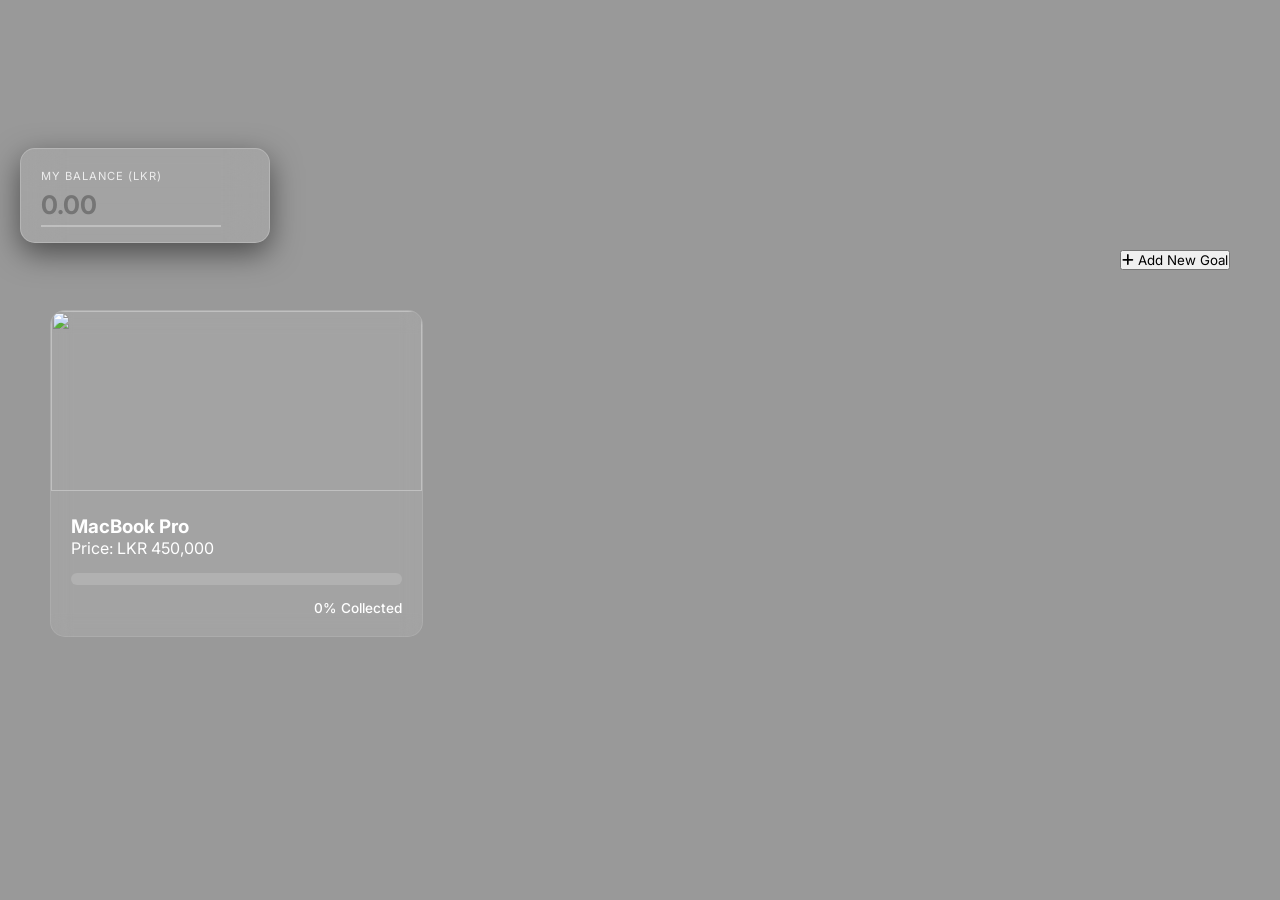
==== items.html @ 3a5bb7c3 "Initial commit" ====
<!DOCTYPE html>
<html lang="en">
<head>
    <meta charset="UTF-8">
    <meta name="viewport" content="width=device-width, initial-scale=1.0">
    <title>My Goals - Item Page</title>
    <link rel="stylesheet" href="style.css">
    <link rel="stylesheet" href="https://cdnjs.cloudflare.com/ajax/libs/font-awesome/6.0.0/css/all.min.css">
</head>
<body class="items-body">
    <div class="overlay"></div>

    <div class="balance-container glass">
        <label>My Balance (LKR)</label>
        <input type="number" id="accountBalance" placeholder="0.00" oninput="updateAllCards()">
    </div>

    <div class="content-wrapper">
        <header class="items-header">
            <div></div> <button class="add-item-btn" onclick="openModal()">
                <i class="fas fa-plus"></i> Add New Goal
            </button>
        </header>

        <main class="items-grid" id="itemsGrid">
            </main>
    </div>
    </body>
    
    <div id="itemModal" class="modal">
        <div class="modal-content glass">
            <span class="close-btn" onclick="closeModal()">&times;</span>
            <h3>Add New Item</h3>
            <input type="text" id="itemName" placeholder="Item Name (Compulsory)" required>
            <input type="text" id="itemSubtitle" placeholder="Subtitle (Optional)">
            <input type="number" id="itemPrice" placeholder="Price in LKR (Compulsory)" required>
            <textarea id="itemDesc" placeholder="Description (Max 1000 words)" rows="4"></textarea>
            
            <label class="file-label">
                <i class="fas fa-image"></i> Upload Main Image
                <input type="file" id="itemImage" accept="image/*" hidden>
            </label>
            
            <button class="save-btn" onclick="addNewItem()">Save Goal</button>
        </div>
    </div>

    <script src="script.js"></script>
</body>
</html>
---- style.css ----
@import url('https://fonts.googleapis.com/css2?family=Inter:wght@300;500;700&display=swap');

* {
    margin: 0;
    padding: 0;
    box-sizing: border-box;
    font-family: 'Inter', sans-serif;
}

/* Background Image Setup */
.hero-container {
    height: 100vh;
    width: 100%;
    background: linear-gradient(rgba(0,0,0,0.4), rgba(0,0,0,0.4)), 
                url('https://images.unsplash.com/photo-1464822759023-fed622ff2c3b?auto=format&fit=crop&w=1920&q=80'); /* මේක ඔයාගේ image එකට පස්සේ මාරු කරන්න පුළුවන් */
    background-size: cover;
    background-position: center;
    display: flex;
    flex-direction: column;
    justify-content: center;
    align-items: center;
    color: white;
}

/* Top Right Nav */
.top-nav {
    position: absolute;
    top: 30px;
    right: 40px;
}

.nav-btn {
    background: rgba(255, 255, 255, 0.2);
    border: 1px solid rgba(255, 255, 255, 0.3);
    padding: 10px 20px;
    color: white;
    border-radius: 30px;
    cursor: pointer;
    backdrop-filter: blur(5px);
    transition: 0.3s;
}

.nav-btn:hover {
    background: white;
    color: black;
}

/* Main Content Styling */
.main-content {
    text-align: center;
    animation: fadeInUp 1.5s ease;
}

.main-title {
    font-size: 4rem;
    font-weight: 700;
    letter-spacing: 2px;
    margin-bottom: 10px;
    text-transform: uppercase;
}

.motivation-quote {
    font-size: 1.2rem;
    font-weight: 300;
    opacity: 0.8;
    margin-bottom: 40px;
}

/* The Main Tab (Button) */
.explore-btn {
    background: #1a1a1a; /* Dark button like reference */
    color: white;
    border: none;
    padding: 15px 40px;
    font-size: 1rem;
    font-weight: 500;
    border-radius: 50px;
    cursor: pointer;
    box-shadow: 0 10px 20px rgba(0,0,0,0.3);
    transition: 0.4s;
    border: 1px solid rgba(255,255,255,0.1);
}

.explore-btn:hover {
    transform: scale(1.05);
    background: #333;
}

/* Modal (Popup) Styling */
.modal {
    display: none; 
    position: fixed;
    z-index: 100;
    left: 0; top: 0; width: 100%; height: 100%;
    background-color: rgba(0,0,0,0.8);
}

.glass {
    background: rgba(255, 255, 255, 0.1);
    backdrop-filter: blur(15px);
    border: 1px solid rgba(255, 255, 255, 0.2);
    padding: 40px;
    border-radius: 20px;
    width: 350px;
    margin: 10% auto;
}

/* Animations */
@keyframes fadeInUp {
    from { opacity: 0; transform: translateY(30px); }
    to { opacity: 1; transform: translateY(0); }
}

/* --- Items Page Global Styles --- */
.items-body {
    background: linear-gradient(rgba(0,0,0,0.4), rgba(0,0,0,0.4)), 
                url('https://images.unsplash.com/photo-1464822759023-fed622ff2c3b?auto=format&fit=crop&w=1920&q=80') center/cover no-repeat fixed;
    padding: 20px;
    min-height: 100vh;
}

/* --- Balance Box (Fixing to the very top left) --- */
.balance-container {
    position: fixed;
    top: 20px;
    left: 20px;
    z-index: 9999; /* හැමදේටම වඩා උඩින් තැබීමට */
    background: rgba(255, 255, 255, 0.1);
    backdrop-filter: blur(20px);
    -webkit-backdrop-filter: blur(20px);
    border: 1px solid rgba(255, 255, 255, 0.2);
    padding: 15px 20px;
    border-radius: 15px;
    box-shadow: 0 10px 30px rgba(0,0,0,0.5);
    width: 250px;
}

.balance-container label {
    font-size: 0.7rem;
    text-transform: uppercase;
    letter-spacing: 1px;
    color: rgba(255, 255, 255, 0.8);
    margin-bottom: 3px;
}

.balance-container input {
    background: transparent;
    border: none;
    border-bottom: 2px solid rgba(255, 255, 255, 0.3);
    font-size: 1.6rem;
    color: #ffd700; /* Gold color */
    font-weight: 700;
    width: 180px;
    outline: none;
    padding: 5px 0;
    transition: all 0.3s ease;
}

.balance-container input:focus {
    border-bottom: 2px solid #ffd700;
    width: 220px;
}

/* Chrome, Safari, Edge arrows ඉවත් කිරීම */
.balance-container input::-webkit-outer-spin-button,
.balance-container input::-webkit-inner-spin-button {
    -webkit-appearance: none;
    margin: 0;
}

/* --- Content Wrapper (ඉතා වැදගත්: Cards ටික පහළට තල්ලු කිරීමට) --- */
.content-wrapper {
    padding-top: 150px; /* Balance box එකට ඉඩ තැබීමට ඉහළින් ලොකු padding එකක් */
    padding-left: 30px;
    padding-right: 30px;
}

/* --- Layout Wrapper --- */
.items-header {
    display: flex;
    justify-content: flex-end; /* Add button එක දකුණට තල්ලු කරයි */
    margin-top: 80px; /* Balance box එකට ඉඩ තැබීමට */
    margin-bottom: 40px;
}

/* --- Items Grid --- */
.items-grid {
    display: grid;
    grid-template-columns: repeat(auto-fill, minmax(300px, 1fr));
    gap: 30px;
    /* Grid එක balance box එකට යට නොවන බව තහවුරු කරන්න */
    position: relative; 
    z-index: 1;
}

.item-card {
    background: rgba(255, 255, 255, 0.1);
    backdrop-filter: blur(10px);
    border-radius: 15px;
    overflow: hidden;
    border: 1px solid rgba(255,255,255,0.1);
    color: white;
    transition: transform 0.3s ease, box-shadow 0.3s ease;
}

.item-card:hover { 
    transform: translateY(-8px);
    box-shadow: 0 10px 25px rgba(0,0,0,0.3);
}

.card-img {
    width: 100%;
    height: 180px;
    object-fit: cover;
}

.card-details { padding: 20px; }

/* --- Progress Bar --- */
.progress-container {
    background: rgba(255,255,255,0.15);
    height: 12px;
    border-radius: 10px;
    margin: 15px 0;
    overflow: hidden;
}

.progress-bar {
    height: 100%;
    width: 0%;
    background: linear-gradient(90deg, #ff8a00, #e52e71); /* Gradient color */
    transition: width 0.6s cubic-bezier(0.4, 0, 0.2, 1);
}

.buy-status {
    font-size: 0.85rem;
    font-weight: 500;
    text-align: right;
    display: block;
}

.can-buy { color: #00ff88; font-weight: bold; text-transform: uppercase; }
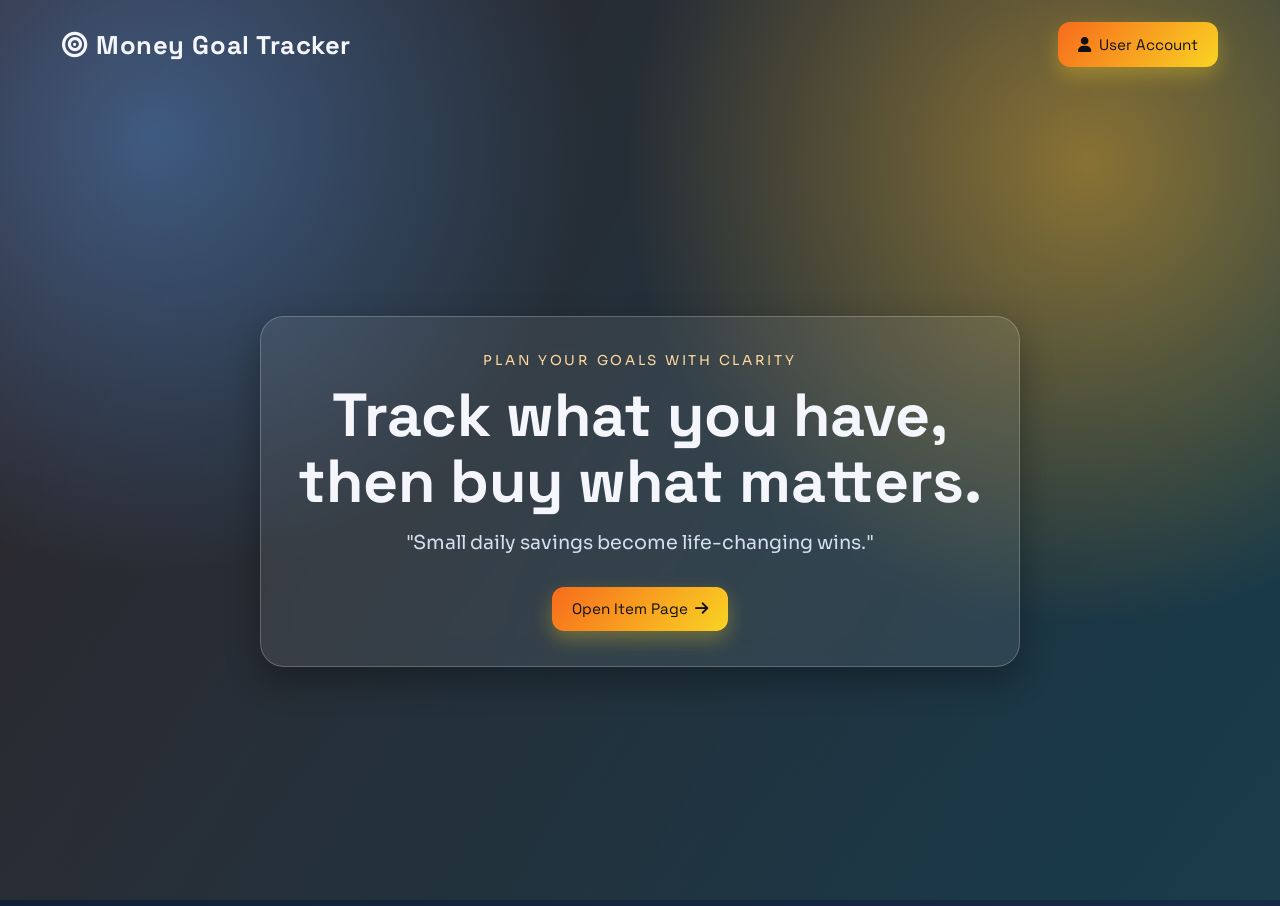
==== commit b74c7318: "Layout and Login updates" ====
--- a/items.html
+++ b/items.html
@@ -3,45 +3,107 @@
 <head>
     <meta charset="UTF-8">
     <meta name="viewport" content="width=device-width, initial-scale=1.0">
-    <title>My Goals - Item Page</title>
+    <title>My Goal Items</title>
+    <link rel="preconnect" href="https://fonts.googleapis.com">
+    <link rel="preconnect" href="https://fonts.gstatic.com" crossorigin>
+    <link href="https://fonts.googleapis.com/css2?family=Sora:wght@300;400;600;700&family=Space+Grotesk:wght@500;700&display=swap" rel="stylesheet">
+    <link rel="stylesheet" href="https://cdnjs.cloudflare.com/ajax/libs/font-awesome/6.0.0/css/all.min.css">
     <link rel="stylesheet" href="style.css">
-    <link rel="stylesheet" href="https://cdnjs.cloudflare.com/ajax/libs/font-awesome/6.0.0/css/all.min.css">
 </head>
 <body class="items-body">
-    <div class="overlay"></div>
+    <div class="items-shell">
+        <header class="items-topbar">
+            <a href="index.html" class="ghost-btn back-link"><i class="fa-solid fa-arrow-left"></i> Home</a>
+            <h1 class="items-title">Your Goal Items</h1>
+            <span id="itemsUserLabel" class="items-user"></span>
+        </header>
 
-    <div class="balance-container glass">
-        <label>My Balance (LKR)</label>
-        <input type="number" id="accountBalance" placeholder="0.00" oninput="updateAllCards()">
+        <section class="balance-container">
+            <label for="accountBalance">My Account Balance</label>
+            <input type="number" id="accountBalance" placeholder="0.00" min="0" step="0.01">
+            <small>Used to calculate progress for every item</small>
+        </section>
+
+        <section class="items-actions">
+            <button id="openAddItemBtn" class="main-btn" type="button">
+                <i class="fas fa-plus"></i> Add New Item
+            </button>
+        </section>
+
+        <main class="items-grid" id="itemsGrid"></main>
     </div>
 
-    <div class="content-wrapper">
-        <header class="items-header">
-            <div></div> <button class="add-item-btn" onclick="openModal()">
-                <i class="fas fa-plus"></i> Add New Goal
-            </button>
-        </header>
+    <div id="itemModal" class="modal" aria-hidden="true">
+        <div class="modal-content form-box">
+            <button class="close-btn" type="button" data-close="itemModal">&times;</button>
+            <h3>Add New Item</h3>
+            <form id="addItemForm">
+                <label>Item Name (required)</label>
+                <input id="itemName" type="text" required>
 
-        <main class="items-grid" id="itemsGrid">
-            </main>
+                <label>Subtitle (optional)</label>
+                <input id="itemSubtitle" type="text">
+
+                <label>Main Image URL (required)</label>
+                <input id="itemImage" type="url" placeholder="https://example.com/item.jpg" required>
+
+                <label>Price (required)</label>
+                <input id="itemPrice" type="number" min="0" step="0.01" required>
+
+                <label>Description (optional, max 1000 words)</label>
+                <textarea id="itemDescription" rows="5" placeholder="Write details about your goal item..."></textarea>
+
+                <button class="submit-btn" type="submit">Save Item</button>
+            </form>
+            <p id="itemFormMessage" class="auth-message"></p>
+        </div>
     </div>
-    </body>
-    
-    <div id="itemModal" class="modal">
-        <div class="modal-content glass">
-            <span class="close-btn" onclick="closeModal()">&times;</span>
-            <h3>Add New Item</h3>
-            <input type="text" id="itemName" placeholder="Item Name (Compulsory)" required>
-            <input type="text" id="itemSubtitle" placeholder="Subtitle (Optional)">
-            <input type="number" id="itemPrice" placeholder="Price in LKR (Compulsory)" required>
-            <textarea id="itemDesc" placeholder="Description (Max 1000 words)" rows="4"></textarea>
-            
-            <label class="file-label">
-                <i class="fas fa-image"></i> Upload Main Image
-                <input type="file" id="itemImage" accept="image/*" hidden>
-            </label>
-            
-            <button class="save-btn" onclick="addNewItem()">Save Goal</button>
+
+    <div id="itemDetailModal" class="modal" aria-hidden="true">
+        <div class="modal-content detail-box">
+            <button class="close-btn" type="button" data-close="itemDetailModal">&times;</button>
+            <form id="itemDetailForm">
+                <h3>Edit Item</h3>
+
+                <label>Item Name</label>
+                <input id="detailName" type="text" required>
+
+                <label>Subtitle</label>
+                <input id="detailSubtitle" type="text">
+
+                <label>Main Image URL</label>
+                <input id="detailImage" type="url" required>
+
+                <label>Price</label>
+                <input id="detailPrice" type="number" min="0" step="0.01" required>
+
+                <div class="detail-progress-wrap">
+                    <p>Current Progress</p>
+                    <div class="progress-container">
+                        <div id="detailProgressBar" class="progress-bar"></div>
+                    </div>
+                    <span id="detailProgressText" class="buy-status"></span>
+                </div>
+
+                <label>Description (optional, max 1000 words)</label>
+                <textarea id="detailDescription" rows="7"></textarea>
+
+                <div class="extra-images-head">
+                    <p>Extra Images (up to 5)</p>
+                    <div class="extra-input-row">
+                        <input id="extraImageInput" type="url" placeholder="https://example.com/extra-image.jpg">
+                        <button id="addExtraImageBtn" type="button" class="ghost-btn">Add</button>
+                    </div>
+                </div>
+
+                <div id="extraImagesList" class="extra-images-list"></div>
+
+                <div class="detail-actions">
+                    <button id="deleteItemBtn" type="button" class="danger-btn">Delete Item</button>
+                    <button class="submit-btn" type="submit">Save Changes</button>
+                </div>
+            </form>
+            <p id="detailMessage" class="auth-message"></p>
         </div>
     </div>
 
--- a/style.css
+++ b/style.css
@@ -1,242 +1,548 @@
-@import url('https://fonts.googleapis.com/css2?family=Inter:wght@300;500;700&display=swap');
+:root {
+    --bg-deep: #0d1a2d;
+    --bg-soft: #172a45;
+    --card: rgba(255, 255, 255, 0.12);
+    --card-line: rgba(255, 255, 255, 0.2);
+    --text: #f4f6fb;
+    --muted: #d4def0;
+    --cta: #f76b1c;
+    --cta-2: #f9d423;
+    --danger: #e23d3d;
+    --ok: #3cd67e;
+    --shadow: 0 14px 34px rgba(0, 0, 0, 0.33);
+}
 
 * {
     margin: 0;
     padding: 0;
     box-sizing: border-box;
-    font-family: 'Inter', sans-serif;
-}
-
-/* Background Image Setup */
+}
+
+body {
+    font-family: "Sora", sans-serif;
+    color: var(--text);
+    min-height: 100vh;
+}
+
+.home-body,
+.items-body {
+    background:
+        radial-gradient(circle at 12% 15%, #24568f 0%, transparent 32%),
+        radial-gradient(circle at 85% 18%, #8b6a2f 0%, transparent 35%),
+        linear-gradient(130deg, var(--bg-deep), var(--bg-soft));
+}
+
+.aurora-bg {
+    position: fixed;
+    inset: 0;
+    background: linear-gradient(120deg, rgba(247, 107, 28, 0.15), rgba(60, 214, 126, 0.1), rgba(249, 212, 35, 0.15));
+    background-size: 180% 180%;
+    animation: pulseBg 15s ease infinite;
+    z-index: 0;
+}
+
+.home-shell,
+.items-shell {
+    position: relative;
+    z-index: 1;
+    max-width: 1200px;
+    margin: 0 auto;
+    padding: 1.4rem;
+}
+
+.top-nav,
+.items-topbar {
+    display: flex;
+    align-items: center;
+    justify-content: space-between;
+    flex-wrap: wrap;
+    gap: 0.8rem;
+    margin-bottom: 2rem;
+}
+
+.brand,
+.items-title {
+    font-family: "Space Grotesk", sans-serif;
+    font-size: clamp(1.2rem, 2vw, 1.8rem);
+    letter-spacing: 0.02em;
+}
+
+.top-actions {
+    display: flex;
+    align-items: center;
+    gap: 0.6rem;
+}
+
+.welcome-user,
+.items-user {
+    font-size: 0.9rem;
+    color: var(--muted);
+    padding: 0.45rem 0.8rem;
+    border: 1px solid rgba(255, 255, 255, 0.2);
+    border-radius: 999px;
+    background: rgba(255, 255, 255, 0.08);
+}
+
 .hero-container {
-    height: 100vh;
+    min-height: calc(100vh - 115px);
+    display: flex;
+    align-items: center;
+    justify-content: center;
+}
+
+.main-content {
+    max-width: 760px;
+    text-align: center;
+    padding: 2.2rem;
+    border-radius: 24px;
+    background: rgba(255, 255, 255, 0.08);
+    border: 1px solid rgba(255, 255, 255, 0.22);
+    box-shadow: var(--shadow);
+    backdrop-filter: blur(14px);
+    animation: riseIn 0.8s ease;
+}
+
+.mini-title {
+    color: #ffd89f;
+    font-size: 0.85rem;
+    text-transform: uppercase;
+    letter-spacing: 0.2em;
+    margin-bottom: 0.8rem;
+}
+
+.main-title {
+    font-family: "Space Grotesk", sans-serif;
+    font-size: clamp(2rem, 5vw, 3.8rem);
+    line-height: 1.1;
+    margin-bottom: 0.9rem;
+}
+
+.motivation-quote {
+    color: var(--muted);
+    font-size: clamp(1rem, 2vw, 1.2rem);
+    margin-bottom: 2rem;
+}
+
+.main-btn,
+.explore-btn,
+.submit-btn,
+.ghost-btn,
+.danger-btn {
+    border: 0;
+    border-radius: 12px;
+    font-family: "Space Grotesk", sans-serif;
+    font-size: 0.95rem;
+    cursor: pointer;
+    transition: transform 0.25s ease, box-shadow 0.25s ease, opacity 0.25s ease;
+    text-decoration: none;
+    display: inline-flex;
+    align-items: center;
+    justify-content: center;
+    gap: 0.45rem;
+}
+
+.main-btn,
+.explore-btn,
+.submit-btn {
+    padding: 0.8rem 1.25rem;
+    color: #111;
+    background: linear-gradient(130deg, var(--cta), var(--cta-2));
+    box-shadow: 0 8px 20px rgba(249, 212, 35, 0.32);
+}
+
+.main-btn:hover,
+.explore-btn:hover,
+.submit-btn:hover,
+.ghost-btn:hover,
+.danger-btn:hover {
+    transform: translateY(-2px);
+}
+
+.ghost-btn {
+    padding: 0.65rem 1rem;
+    color: var(--text);
+    border: 1px solid rgba(255, 255, 255, 0.35);
+    background: rgba(255, 255, 255, 0.08);
+}
+
+.danger-btn {
+    padding: 0.65rem 1rem;
+    color: white;
+    background: var(--danger);
+}
+
+.back-link {
+    white-space: nowrap;
+}
+
+.items-shell {
+    padding-top: 1.6rem;
+}
+
+.balance-container {
+    background: var(--card);
+    border: 1px solid var(--card-line);
+    border-radius: 20px;
+    padding: 1rem;
+    backdrop-filter: blur(10px);
+    box-shadow: var(--shadow);
+    margin-bottom: 1rem;
+}
+
+.balance-container label {
+    display: block;
+    font-size: 0.8rem;
+    color: #ffe5ba;
+    letter-spacing: 0.09em;
+    text-transform: uppercase;
+    margin-bottom: 0.35rem;
+}
+
+.balance-container small {
+    color: var(--muted);
+    display: block;
+    font-size: 0.8rem;
+}
+
+input,
+textarea {
     width: 100%;
-    background: linear-gradient(rgba(0,0,0,0.4), rgba(0,0,0,0.4)), 
-                url('https://images.unsplash.com/photo-1464822759023-fed622ff2c3b?auto=format&fit=crop&w=1920&q=80'); /* මේක ඔයාගේ image එකට පස්සේ මාරු කරන්න පුළුවන් */
-    background-size: cover;
-    background-position: center;
-    display: flex;
-    flex-direction: column;
-    justify-content: center;
-    align-items: center;
-    color: white;
-}
-
-/* Top Right Nav */
-.top-nav {
-    position: absolute;
-    top: 30px;
-    right: 40px;
-}
-
-.nav-btn {
-    background: rgba(255, 255, 255, 0.2);
-    border: 1px solid rgba(255, 255, 255, 0.3);
-    padding: 10px 20px;
-    color: white;
-    border-radius: 30px;
-    cursor: pointer;
-    backdrop-filter: blur(5px);
-    transition: 0.3s;
-}
-
-.nav-btn:hover {
-    background: white;
-    color: black;
-}
-
-/* Main Content Styling */
-.main-content {
-    text-align: center;
-    animation: fadeInUp 1.5s ease;
-}
-
-.main-title {
-    font-size: 4rem;
-    font-weight: 700;
-    letter-spacing: 2px;
-    margin-bottom: 10px;
-    text-transform: uppercase;
-}
-
-.motivation-quote {
-    font-size: 1.2rem;
-    font-weight: 300;
-    opacity: 0.8;
-    margin-bottom: 40px;
-}
-
-/* The Main Tab (Button) */
-.explore-btn {
-    background: #1a1a1a; /* Dark button like reference */
-    color: white;
-    border: none;
-    padding: 15px 40px;
-    font-size: 1rem;
-    font-weight: 500;
-    border-radius: 50px;
-    cursor: pointer;
-    box-shadow: 0 10px 20px rgba(0,0,0,0.3);
-    transition: 0.4s;
-    border: 1px solid rgba(255,255,255,0.1);
-}
-
-.explore-btn:hover {
-    transform: scale(1.05);
-    background: #333;
-}
-
-/* Modal (Popup) Styling */
-.modal {
-    display: none; 
-    position: fixed;
-    z-index: 100;
-    left: 0; top: 0; width: 100%; height: 100%;
-    background-color: rgba(0,0,0,0.8);
-}
-
-.glass {
-    background: rgba(255, 255, 255, 0.1);
-    backdrop-filter: blur(15px);
-    border: 1px solid rgba(255, 255, 255, 0.2);
-    padding: 40px;
-    border-radius: 20px;
-    width: 350px;
-    margin: 10% auto;
-}
-
-/* Animations */
-@keyframes fadeInUp {
-    from { opacity: 0; transform: translateY(30px); }
-    to { opacity: 1; transform: translateY(0); }
-}
-
-/* --- Items Page Global Styles --- */
-.items-body {
-    background: linear-gradient(rgba(0,0,0,0.4), rgba(0,0,0,0.4)), 
-                url('https://images.unsplash.com/photo-1464822759023-fed622ff2c3b?auto=format&fit=crop&w=1920&q=80') center/cover no-repeat fixed;
-    padding: 20px;
-    min-height: 100vh;
-}
-
-/* --- Balance Box (Fixing to the very top left) --- */
-.balance-container {
-    position: fixed;
-    top: 20px;
-    left: 20px;
-    z-index: 9999; /* හැමදේටම වඩා උඩින් තැබීමට */
-    background: rgba(255, 255, 255, 0.1);
-    backdrop-filter: blur(20px);
-    -webkit-backdrop-filter: blur(20px);
-    border: 1px solid rgba(255, 255, 255, 0.2);
-    padding: 15px 20px;
-    border-radius: 15px;
-    box-shadow: 0 10px 30px rgba(0,0,0,0.5);
-    width: 250px;
-}
-
-.balance-container label {
-    font-size: 0.7rem;
-    text-transform: uppercase;
-    letter-spacing: 1px;
-    color: rgba(255, 255, 255, 0.8);
-    margin-bottom: 3px;
-}
-
-.balance-container input {
-    background: transparent;
-    border: none;
-    border-bottom: 2px solid rgba(255, 255, 255, 0.3);
-    font-size: 1.6rem;
-    color: #ffd700; /* Gold color */
-    font-weight: 700;
-    width: 180px;
+    padding: 0.7rem 0.8rem;
+    border-radius: 10px;
+    border: 1px solid rgba(255, 255, 255, 0.28);
+    background: rgba(10, 17, 30, 0.45);
+    color: var(--text);
+    font-family: "Sora", sans-serif;
+    font-size: 0.95rem;
+    margin-bottom: 0.85rem;
+}
+
+textarea {
+    resize: vertical;
+    min-height: 120px;
+}
+
+input:focus,
+textarea:focus {
+    border-color: #ffd37a;
     outline: none;
-    padding: 5px 0;
-    transition: all 0.3s ease;
-}
-
-.balance-container input:focus {
-    border-bottom: 2px solid #ffd700;
-    width: 220px;
-}
-
-/* Chrome, Safari, Edge arrows ඉවත් කිරීම */
-.balance-container input::-webkit-outer-spin-button,
-.balance-container input::-webkit-inner-spin-button {
-    -webkit-appearance: none;
-    margin: 0;
-}
-
-/* --- Content Wrapper (ඉතා වැදගත්: Cards ටික පහළට තල්ලු කිරීමට) --- */
-.content-wrapper {
-    padding-top: 150px; /* Balance box එකට ඉඩ තැබීමට ඉහළින් ලොකු padding එකක් */
-    padding-left: 30px;
-    padding-right: 30px;
-}
-
-/* --- Layout Wrapper --- */
-.items-header {
-    display: flex;
-    justify-content: flex-end; /* Add button එක දකුණට තල්ලු කරයි */
-    margin-top: 80px; /* Balance box එකට ඉඩ තැබීමට */
-    margin-bottom: 40px;
-}
-
-/* --- Items Grid --- */
+}
+
+.items-actions {
+    display: flex;
+    justify-content: flex-end;
+    margin: 1.1rem 0 1.5rem;
+}
+
 .items-grid {
     display: grid;
-    grid-template-columns: repeat(auto-fill, minmax(300px, 1fr));
-    gap: 30px;
-    /* Grid එක balance box එකට යට නොවන බව තහවුරු කරන්න */
-    position: relative; 
-    z-index: 1;
+    grid-template-columns: repeat(auto-fill, minmax(260px, 1fr));
+    gap: 1rem;
 }
 
 .item-card {
-    background: rgba(255, 255, 255, 0.1);
-    backdrop-filter: blur(10px);
-    border-radius: 15px;
+    background: var(--card);
+    border: 1px solid var(--card-line);
+    backdrop-filter: blur(11px);
+    border-radius: 18px;
     overflow: hidden;
-    border: 1px solid rgba(255,255,255,0.1);
-    color: white;
-    transition: transform 0.3s ease, box-shadow 0.3s ease;
-}
-
-.item-card:hover { 
-    transform: translateY(-8px);
-    box-shadow: 0 10px 25px rgba(0,0,0,0.3);
+    cursor: pointer;
+    box-shadow: var(--shadow);
+    transition: transform 0.3s ease;
+    animation: fadeCard 0.45s ease;
+}
+
+.item-card:hover {
+    transform: translateY(-5px) scale(1.01);
 }
 
 .card-img {
     width: 100%;
-    height: 180px;
+    height: 170px;
     object-fit: cover;
 }
 
-.card-details { padding: 20px; }
-
-/* --- Progress Bar --- */
+.card-details {
+    padding: 0.95rem;
+}
+
+.card-title {
+    font-family: "Space Grotesk", sans-serif;
+    margin-bottom: 0.2rem;
+    font-size: 1.15rem;
+}
+
+.card-subtitle {
+    color: #ffdfaa;
+    margin-bottom: 0.25rem;
+    font-size: 0.85rem;
+}
+
+.card-price {
+    color: var(--muted);
+    font-size: 0.92rem;
+}
+
 .progress-container {
-    background: rgba(255,255,255,0.15);
-    height: 12px;
+    background: rgba(255, 255, 255, 0.16);
+    border-radius: 999px;
+    height: 11px;
+    overflow: hidden;
+    margin: 0.75rem 0 0.4rem;
+}
+
+.progress-bar {
+    width: 0;
+    height: 100%;
+    border-radius: inherit;
+    background: linear-gradient(90deg, #f76b1c, #f9d423, #3cd67e);
+    transition: width 0.5s ease;
+}
+
+.buy-status {
+    font-size: 0.83rem;
+    color: var(--muted);
+    display: block;
+}
+
+.can-buy {
+    color: var(--ok);
+    font-weight: 600;
+}
+
+.card-hint {
+    margin-top: 0.6rem;
+    opacity: 0.75;
+    font-size: 0.74rem;
+}
+
+.modal {
+    display: none;
+    position: fixed;
+    inset: 0;
+    z-index: 50;
+    background: rgba(2, 8, 18, 0.7);
+    backdrop-filter: blur(4px);
+    padding: 1rem;
+}
+
+.modal.open {
+    display: flex;
+    align-items: center;
+    justify-content: center;
+}
+
+.modal-content {
+    position: relative;
+    width: min(740px, 100%);
+    max-height: 90vh;
+    overflow-y: auto;
+    border-radius: 20px;
+    border: 1px solid var(--card-line);
+    background: rgba(12, 24, 41, 0.95);
+    box-shadow: var(--shadow);
+    padding: 1.2rem;
+    animation: riseIn 0.25s ease;
+}
+
+.auth-box {
+    width: min(500px, 100%);
+}
+
+.close-btn {
+    position: absolute;
+    top: 0.55rem;
+    right: 0.75rem;
+    background: transparent;
+    border: 0;
+    color: #ffe4b5;
+    font-size: 1.7rem;
+    cursor: pointer;
+}
+
+.auth-switch {
+    display: flex;
+    background: rgba(255, 255, 255, 0.08);
+    border: 1px solid rgba(255, 255, 255, 0.15);
+    border-radius: 12px;
+    padding: 0.25rem;
+    margin-bottom: 1rem;
+}
+
+.tab-btn {
+    flex: 1;
+    padding: 0.6rem;
+    border: 0;
+    background: transparent;
+    color: var(--muted);
     border-radius: 10px;
-    margin: 15px 0;
+    cursor: pointer;
+}
+
+.tab-btn.active {
+    background: linear-gradient(130deg, var(--cta), var(--cta-2));
+    color: #101010;
+    font-weight: 600;
+}
+
+.auth-form,
+.hidden {
+    display: none;
+}
+
+.auth-form.active {
+    display: block;
+}
+
+.auth-form label,
+#addItemForm label,
+#itemDetailForm label {
+    display: block;
+    color: #e8f0ff;
+    margin-bottom: 0.35rem;
+    font-size: 0.85rem;
+}
+
+.show-pass-row {
+    display: flex;
+    align-items: center;
+    gap: 0.45rem;
+    color: var(--muted);
+}
+
+.show-pass-row input {
+    width: auto;
+    margin-bottom: 0;
+}
+
+.auth-message {
+    margin-top: 0.8rem;
+    min-height: 20px;
+    color: #ffd89f;
+    font-size: 0.84rem;
+}
+
+.detail-progress-wrap {
+    margin-bottom: 0.9rem;
+}
+
+.extra-images-head {
+    margin-bottom: 0.45rem;
+}
+
+.extra-images-head p {
+    color: #f7dca7;
+    margin-bottom: 0.5rem;
+}
+
+.extra-input-row {
+    display: grid;
+    grid-template-columns: 1fr auto;
+    gap: 0.45rem;
+}
+
+.extra-images-list {
+    display: grid;
+    grid-template-columns: repeat(auto-fit, minmax(120px, 1fr));
+    gap: 0.6rem;
+    margin-bottom: 1rem;
+}
+
+.extra-thumb {
+    position: relative;
+    border: 1px solid rgba(255, 255, 255, 0.2);
+    border-radius: 10px;
     overflow: hidden;
 }
 
-.progress-bar {
-    height: 100%;
-    width: 0%;
-    background: linear-gradient(90deg, #ff8a00, #e52e71); /* Gradient color */
-    transition: width 0.6s cubic-bezier(0.4, 0, 0.2, 1);
-}
-
-.buy-status {
-    font-size: 0.85rem;
-    font-weight: 500;
-    text-align: right;
-    display: block;
-}
-
-.can-buy { color: #00ff88; font-weight: bold; text-transform: uppercase; }+.extra-thumb img {
+    width: 100%;
+    height: 85px;
+    object-fit: cover;
+}
+
+.remove-extra {
+    position: absolute;
+    right: 0.3rem;
+    top: 0.25rem;
+    border: 0;
+    width: 24px;
+    height: 24px;
+    border-radius: 999px;
+    cursor: pointer;
+    background: rgba(226, 61, 61, 0.92);
+    color: #fff;
+}
+
+.detail-actions {
+    display: flex;
+    justify-content: space-between;
+    gap: 0.6rem;
+}
+
+.empty-note {
+    border: 1px dashed rgba(255, 255, 255, 0.45);
+    border-radius: 16px;
+    color: var(--muted);
+    text-align: center;
+    padding: 1.8rem;
+}
+
+@keyframes riseIn {
+    from {
+        opacity: 0;
+        transform: translateY(12px);
+    }
+    to {
+        opacity: 1;
+        transform: translateY(0);
+    }
+}
+
+@keyframes fadeCard {
+    from {
+        opacity: 0;
+        transform: translateY(8px);
+    }
+    to {
+        opacity: 1;
+        transform: translateY(0);
+    }
+}
+
+@keyframes pulseBg {
+    0% {
+        background-position: 0% 50%;
+    }
+    50% {
+        background-position: 100% 50%;
+    }
+    100% {
+        background-position: 0% 50%;
+    }
+}
+
+@media (max-width: 720px) {
+    .main-content {
+        padding: 1.25rem;
+    }
+
+    .top-nav,
+    .items-topbar {
+        align-items: flex-start;
+    }
+
+    .top-actions {
+        width: 100%;
+        justify-content: flex-start;
+        flex-wrap: wrap;
+    }
+
+    .detail-actions {
+        flex-direction: column;
+    }
+
+    .extra-input-row {
+        grid-template-columns: 1fr;
+    }
+}
